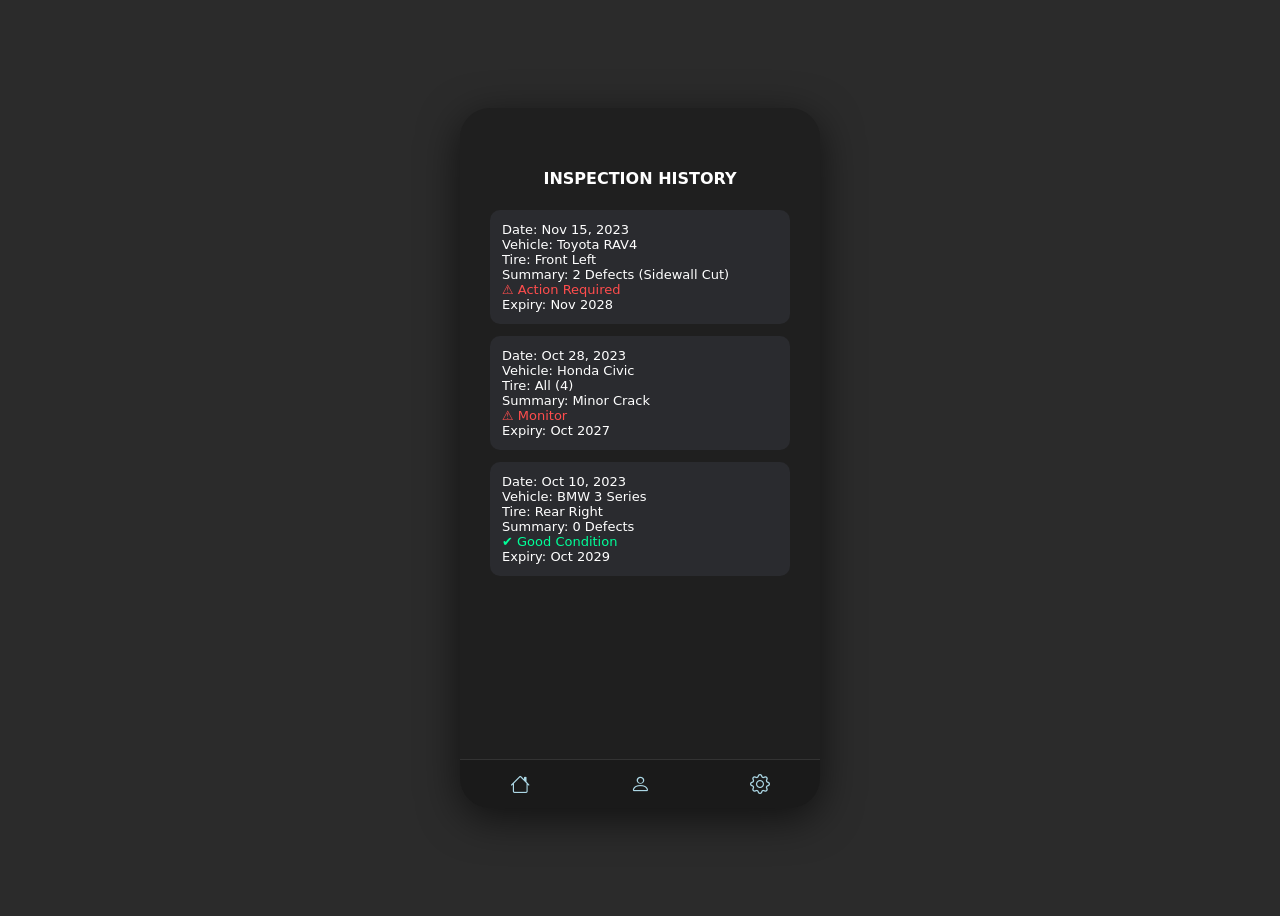
==== history.html @ 8b26cfe0 "Add files via upload" ====
<!DOCTYPE html>
<html lang="en">

<head>

    <meta charset="UTF-8">
    <meta name="viewport" content="width=device-width, initial-scale=1.0">

    <title>Inspection History</title>

    <link rel="stylesheet" href="style.css">

    <link href="https://cdn.jsdelivr.net/npm/bootstrap-icons@1.11.3/font/bootstrap-icons.css" rel="stylesheet">

</head>

<body>

    <div class="phone-ui">

        <div class="content">

            <div class="center">
                <h4>INSPECTION HISTORY</h4>
            </div>

            <div class="history-card">
                Date: Nov 15, 2023<br>
                Vehicle: Toyota RAV4<br>
                Tire: Front Left<br>
                Summary: 2 Defects (Sidewall Cut)<br>
                <span class="warning">⚠ Action Required</span><br>
                Expiry: Nov 2028
            </div>

            <div class="history-card">
                Date: Oct 28, 2023<br>
                Vehicle: Honda Civic<br>
                Tire: All (4)<br>
                Summary: Minor Crack<br>
                <span class="warning">⚠ Monitor</span><br>
                Expiry: Oct 2027
            </div>

            <div class="history-card">
                Date: Oct 10, 2023<br>
                Vehicle: BMW 3 Series<br>
                Tire: Rear Right<br>
                Summary: 0 Defects<br>
                <span class="good">✔ Good Condition</span><br>
                Expiry: Oct 2029
            </div>

        </div>

        <div class="bottom-nav">

            <div class="nav-item">
                <a href="index.html">
                    <i class="bi bi-house nav-icon"></i>
                </a>
            </div>

            <div class="nav-item">
                <a href="profile.html">
                    <i class="bi bi-person nav-icon"></i>
                </a>
            </div>

            <div class="nav-item">
                <a href="settings.html">
                    <i class="bi bi-gear nav-icon"></i>
                </a>
            </div>

        </div>

    </div>

</body>

</html>
---- style.css ----
body {
    background: #2b2b2b;
    height: 100vh;
    display: flex;
    justify-content: center;
    align-items: center;
    font-family: system-ui;
}

.phone-ui {
    width: 360px;
    height: 700px;
    background: #1f1f1f;
    border-radius: 30px;
    box-shadow: 0 10px 40px rgba(0, 0, 0, 0.6);
    position: relative;
    overflow: hidden;
}

.content {
    padding: 40px 30px;
    color: white;
}

.center {
    text-align: center;
}

.logo {
    font-size: 55px;
    color: white;
}

.app-title {
    font-size: 24px;
    margin-top: 10px;
    margin-bottom: 40px;
}

.action-btn {
    width: 100%;
    margin-bottom: 15px;
    background: #ADD8E6;
    border: none;
    padding: 14px;
    font-weight: 500;
    color: black;
}

.action-btn:hover {
    background: #5f7083;
}

.bottom-nav {
    position: absolute;
    bottom: 0;
    width: 100%;
    background: #1a1a1a;
    border-top: 1px solid #333;
    display: flex;
}

.nav-item {
    flex: 1;
    text-align: center;
    padding: 12px 0;
}

.nav-icon {
    font-size: 20px;
    color: #ADD8E6;
}

/* inspection report */

.scan-area {
    text-align: center;
    margin-top: 20px;
}

.scan-area h2 {
    color: #00ff99;
    font-size: 16px;
}

.report {
    background: #2a2b2f;
    padding: 15px;
    border-radius: 10px;
    font-size: 14px;
    margin-top: 20px;
}

.acceptable {
    color: #00ff99;
}

/* history cards */

.history-card {
    background: #2a2b2f;
    padding: 12px;
    border-radius: 10px;
    margin-bottom: 12px;
    font-size: 13px;
}

.good {
    color: #00ff99;
}

.warning {
    color: #ff4d4d;
}

.tips-card {
    background: #2a2b2f;
    padding: 15px;
    border-radius: 10px;
    margin-bottom: 12px;
    font-size: 14px;
}

.tip-title {
    color: #ADD8E6;
    font-weight: 600;
}

.tip-icon {
    font-size: 18px;
    margin-right: 6px;
}

.profile-card {
    background: #2a2b2f;
    padding: 20px;
    border-radius: 12px;
    text-align: center;
    margin-top: 20px;
}

.profile-avatar {
    font-size: 60px;
    color: #ADD8E6;
    margin-bottom: 10px;
}

.profile-info {
    margin-top: 15px;
    font-size: 14px;
}

.profile-info p {
    margin: 5px 0;
}

.settings-item {
    background: #2a2b2f;
    padding: 14px;
    border-radius: 10px;
    margin-bottom: 10px;
    display: flex;
    justify-content: space-between;
    align-items: center;
    font-size: 14px;
}
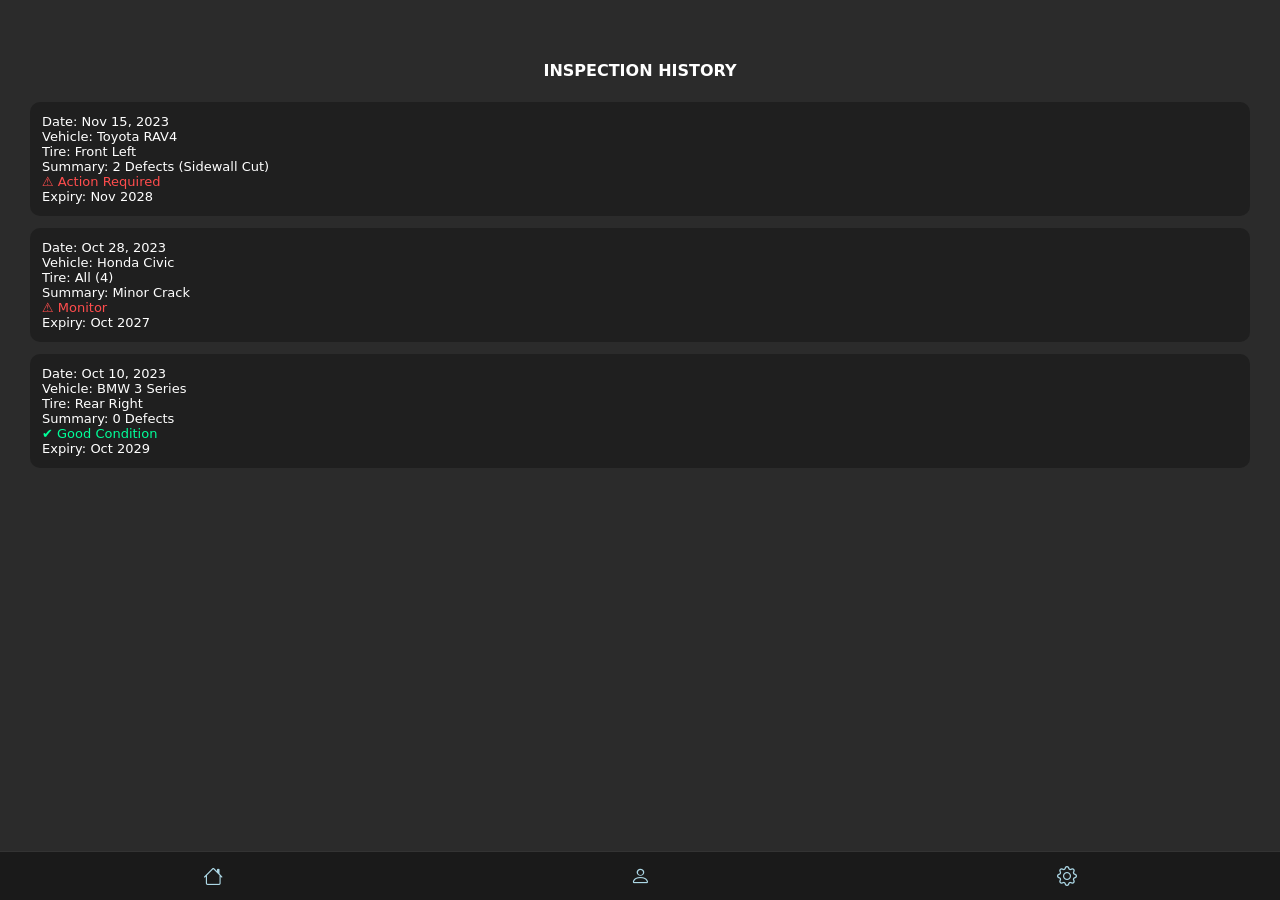
==== commit 7f3b04c5: "fixed all" ====
--- a/history.html
+++ b/history.html
@@ -1,82 +1,77 @@
-<!DOCTYPE html>
-<html lang="en">
-
-<head>
-
-    <meta charset="UTF-8">
-    <meta name="viewport" content="width=device-width, initial-scale=1.0">
-
-    <title>Inspection History</title>
-
-    <link rel="stylesheet" href="style.css">
-
-    <link href="https://cdn.jsdelivr.net/npm/bootstrap-icons@1.11.3/font/bootstrap-icons.css" rel="stylesheet">
-
-</head>
-
-<body>
-
-    <div class="phone-ui">
-
-        <div class="content">
-
-            <div class="center">
-                <h4>INSPECTION HISTORY</h4>
-            </div>
-
-            <div class="history-card">
-                Date: Nov 15, 2023<br>
-                Vehicle: Toyota RAV4<br>
-                Tire: Front Left<br>
-                Summary: 2 Defects (Sidewall Cut)<br>
-                <span class="warning">⚠ Action Required</span><br>
-                Expiry: Nov 2028
-            </div>
-
-            <div class="history-card">
-                Date: Oct 28, 2023<br>
-                Vehicle: Honda Civic<br>
-                Tire: All (4)<br>
-                Summary: Minor Crack<br>
-                <span class="warning">⚠ Monitor</span><br>
-                Expiry: Oct 2027
-            </div>
-
-            <div class="history-card">
-                Date: Oct 10, 2023<br>
-                Vehicle: BMW 3 Series<br>
-                Tire: Rear Right<br>
-                Summary: 0 Defects<br>
-                <span class="good">✔ Good Condition</span><br>
-                Expiry: Oct 2029
-            </div>
-
-        </div>
-
-        <div class="bottom-nav">
-
-            <div class="nav-item">
-                <a href="index.html">
-                    <i class="bi bi-house nav-icon"></i>
-                </a>
-            </div>
-
-            <div class="nav-item">
-                <a href="profile.html">
-                    <i class="bi bi-person nav-icon"></i>
-                </a>
-            </div>
-
-            <div class="nav-item">
-                <a href="settings.html">
-                    <i class="bi bi-gear nav-icon"></i>
-                </a>
-            </div>
-
-        </div>
-
-    </div>
-
-</body>
-
+<!DOCTYPE html>
+<html lang="en">
+
+<head>
+
+    <meta charset="UTF-8">
+    <meta name="viewport" content="width=device-width, initial-scale=1.0">
+
+    <title>Inspection History</title>
+
+    <link rel="stylesheet" href="style.css">
+
+    <link href="https://cdn.jsdelivr.net/npm/bootstrap-icons@1.11.3/font/bootstrap-icons.css" rel="stylesheet">
+
+</head>
+
+<body>
+        <div class="content">
+
+            <div class="center">
+                <h4>INSPECTION HISTORY</h4>
+            </div>
+
+            <div class="history-card">
+                Date: Nov 15, 2023<br>
+                Vehicle: Toyota RAV4<br>
+                Tire: Front Left<br>
+                Summary: 2 Defects (Sidewall Cut)<br>
+                <span class="warning">⚠ Action Required</span><br>
+                Expiry: Nov 2028
+            </div>
+
+            <div class="history-card">
+                Date: Oct 28, 2023<br>
+                Vehicle: Honda Civic<br>
+                Tire: All (4)<br>
+                Summary: Minor Crack<br>
+                <span class="warning">⚠ Monitor</span><br>
+                Expiry: Oct 2027
+            </div>
+
+            <div class="history-card">
+                Date: Oct 10, 2023<br>
+                Vehicle: BMW 3 Series<br>
+                Tire: Rear Right<br>
+                Summary: 0 Defects<br>
+                <span class="good">✔ Good Condition</span><br>
+                Expiry: Oct 2029
+            </div>
+
+        </div>
+
+        <div class="bottom-nav">
+
+            <div class="nav-item">
+                <a href="index.html">
+                    <i class="bi bi-house nav-icon"></i>
+                </a>
+            </div>
+
+            <div class="nav-item">
+                <a href="profile.html">
+                    <i class="bi bi-person nav-icon"></i>
+                </a>
+            </div>
+
+            <div class="nav-item">
+                <a href="settings.html">
+                    <i class="bi bi-gear nav-icon"></i>
+                </a>
+            </div>
+
+        </div>
+
+</body>
+
 </html>
--- a/style.css
+++ b/style.css
@@ -1,166 +1,162 @@
-body {
-    background: #2b2b2b;
-    height: 100vh;
-    display: flex;
-    justify-content: center;
-    align-items: center;
-    font-family: system-ui;
-}
-
-.phone-ui {
-    width: 360px;
-    height: 700px;
-    background: #1f1f1f;
-    border-radius: 30px;
-    box-shadow: 0 10px 40px rgba(0, 0, 0, 0.6);
-    position: relative;
-    overflow: hidden;
-}
-
-.content {
-    padding: 40px 30px;
-    color: white;
-}
-
-.center {
-    text-align: center;
-}
-
-.logo {
-    font-size: 55px;
-    color: white;
-}
-
-.app-title {
-    font-size: 24px;
-    margin-top: 10px;
-    margin-bottom: 40px;
-}
-
-.action-btn {
-    width: 100%;
-    margin-bottom: 15px;
-    background: #ADD8E6;
-    border: none;
-    padding: 14px;
-    font-weight: 500;
-    color: black;
-}
-
-.action-btn:hover {
-    background: #5f7083;
-}
-
-.bottom-nav {
-    position: absolute;
-    bottom: 0;
-    width: 100%;
-    background: #1a1a1a;
-    border-top: 1px solid #333;
-    display: flex;
-}
-
-.nav-item {
-    flex: 1;
-    text-align: center;
-    padding: 12px 0;
-}
-
-.nav-icon {
-    font-size: 20px;
-    color: #ADD8E6;
-}
-
-/* inspection report */
-
-.scan-area {
-    text-align: center;
-    margin-top: 20px;
-}
-
-.scan-area h2 {
-    color: #00ff99;
-    font-size: 16px;
-}
-
-.report {
-    background: #2a2b2f;
-    padding: 15px;
-    border-radius: 10px;
-    font-size: 14px;
-    margin-top: 20px;
-}
-
-.acceptable {
-    color: #00ff99;
-}
-
-/* history cards */
-
-.history-card {
-    background: #2a2b2f;
-    padding: 12px;
-    border-radius: 10px;
-    margin-bottom: 12px;
-    font-size: 13px;
-}
-
-.good {
-    color: #00ff99;
-}
-
-.warning {
-    color: #ff4d4d;
-}
-
-.tips-card {
-    background: #2a2b2f;
-    padding: 15px;
-    border-radius: 10px;
-    margin-bottom: 12px;
-    font-size: 14px;
-}
-
-.tip-title {
-    color: #ADD8E6;
-    font-weight: 600;
-}
-
-.tip-icon {
-    font-size: 18px;
-    margin-right: 6px;
-}
-
-.profile-card {
-    background: #2a2b2f;
-    padding: 20px;
-    border-radius: 12px;
-    text-align: center;
-    margin-top: 20px;
-}
-
-.profile-avatar {
-    font-size: 60px;
-    color: #ADD8E6;
-    margin-bottom: 10px;
-}
-
-.profile-info {
-    margin-top: 15px;
-    font-size: 14px;
-}
-
-.profile-info p {
-    margin: 5px 0;
-}
-
-.settings-item {
-    background: #2a2b2f;
-    padding: 14px;
-    border-radius: 10px;
-    margin-bottom: 10px;
-    display: flex;
-    justify-content: space-between;
-    align-items: center;
-    font-size: 14px;
+body {
+    background: #2b2b2b;
+    font-family: system-ui;
+    margin: 0;
+}
+
+.page-container {
+    margin: auto;
+    margin-top: 60px;
+    border-radius: 12px;
+    background: #1f1f1f;
+    box-shadow: 0 10px 30px rgba(0, 0, 0, 0.5);
+}
+
+.content {
+    padding: 40px 30px;
+    color: white;
+}
+
+.center {
+    text-align: center;
+}
+
+.logo {
+    font-size: 55px;
+    color: white;
+}
+
+.app-title {
+    font-size: 24px;
+    margin-top: 10px;
+    margin-bottom: 40px;
+}
+
+.action-btn {
+    width: 100%;
+    margin-bottom: 15px;
+    background: #ADD8E6;
+    border: none;
+    padding: 14px;
+    font-weight: 500;
+    color: black;
+}
+
+.action-btn:hover {
+    background: #5f7083;
+}
+
+.bottom-nav {
+    position: fixed;
+    bottom: 0;
+    width: 100%;
+    background: #1a1a1a;
+    border-top: 1px solid #333;
+    display: flex;
+}
+
+.nav-item {
+    flex: 1;
+    text-align: center;
+    padding: 12px 0;
+}
+
+.nav-icon {
+    font-size: 20px;
+    color: #ADD8E6;
+}
+
+/* inspection report */
+
+.scan-area {
+    text-align: center;
+    margin-top: 20px;
+}
+
+.scan-area h2 {
+    color: #00ff99;
+    font-size: 16px;
+}
+
+.report {
+    padding: 15px;
+    border-radius: 10px;
+    font-size: 14px;
+    margin-top: 20px;
+    background: #1f1f1f;
+    box-shadow: 0 10px 30px rgba(0, 0, 0, 0.5);
+}
+
+.acceptable {
+    color: #00ff99;
+}
+
+/* history cards */
+
+.history-card {
+    background: #1f1f1f;
+    padding: 12px;
+    border-radius: 10px;
+    margin-bottom: 12px;
+    font-size: 13px;
+}
+
+.good {
+    color: #00ff99;
+}
+
+.warning {
+    color: #ff4d4d;
+}
+
+.tips-card {
+    background: #1f1f1f;
+    padding: 15px;
+    border-radius: 10px;
+    margin-bottom: 12px;
+    font-size: 14px;
+}
+
+.tip-title {
+    color: #ADD8E6;
+    font-weight: 600;
+}
+
+.tip-icon {
+    font-size: 18px;
+    margin-right: 6px;
+}
+
+.profile-card {
+    background: #1f1f1f;
+    padding: 20px;
+    border-radius: 12px;
+    text-align: center;
+    margin-top: 20px;
+}
+
+.profile-avatar {
+    font-size: 60px;
+    color: #ADD8E6;
+    margin-bottom: 10px;
+}
+
+.profile-info {
+    margin-top: 15px;
+    font-size: 14px;
+}
+
+.profile-info p {
+    margin: 5px 0;
+}
+
+.settings-item {
+    background: #1f1f1f;
+    padding: 14px;
+    border-radius: 10px;
+    margin-bottom: 10px;
+    display: flex;
+    justify-content: space-between;
+    align-items: center;
+    font-size: 14px;
 }
